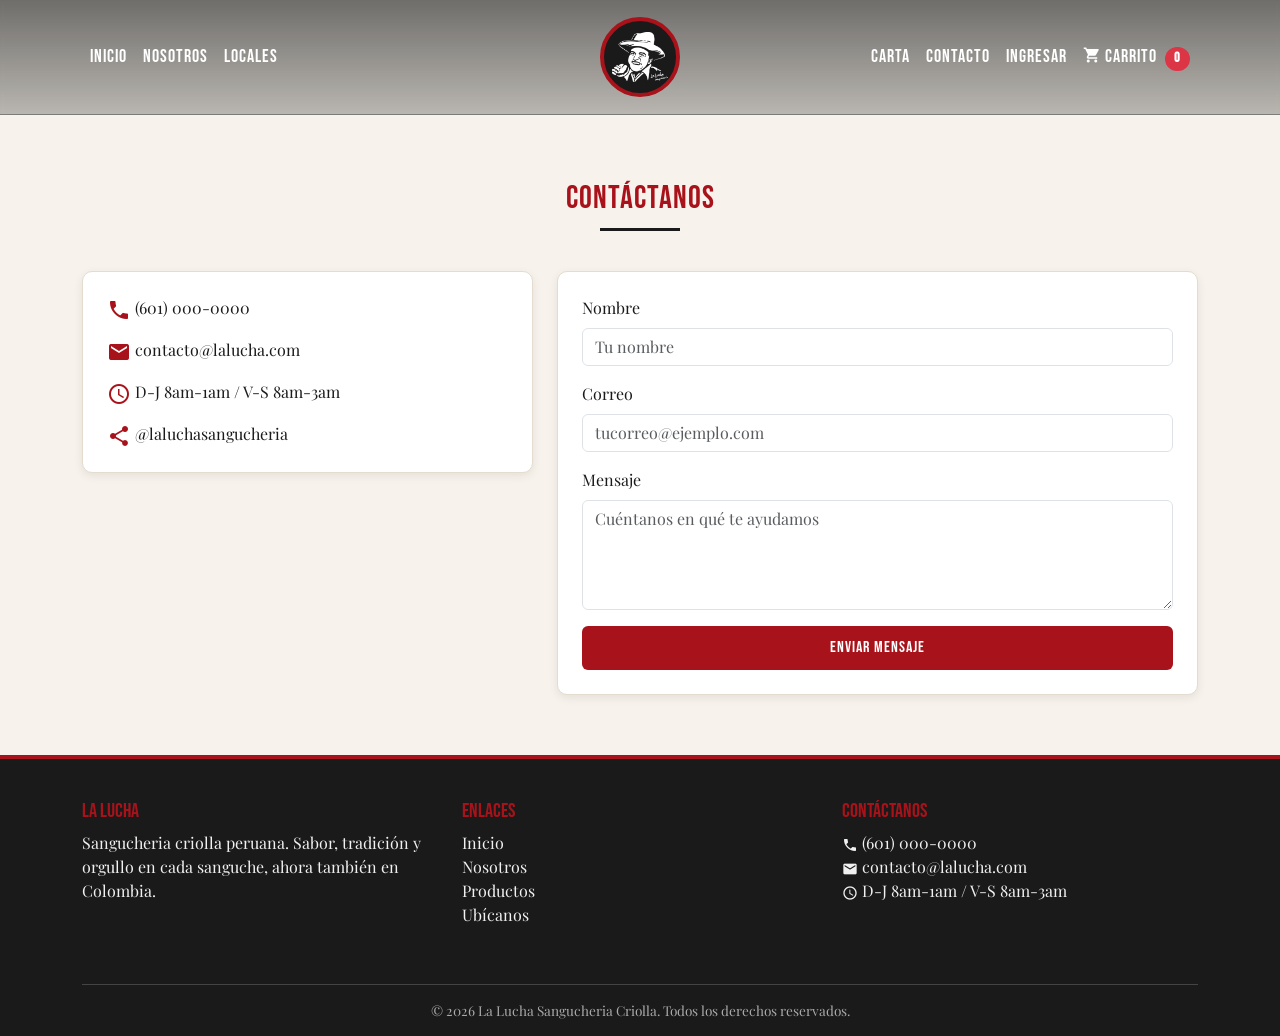
==== contacto.html @ 8f6a6864 "Diseño web La Lucha Sangucheria Criolla" ====
<!DOCTYPE html>
<html lang="es">
<head>
<meta charset="UTF-8">
<title>Contacto - La Lucha</title>
<meta name="viewport" content="width=device-width, initial-scale=1">
<link href="https://cdn.jsdelivr.net/npm/bootstrap@5.3.3/dist/css/bootstrap.min.css" rel="stylesheet">
<link href="https://fonts.googleapis.com/icon?family=Material+Icons" rel="stylesheet">
<link rel="icon" type="image/png" href="img/favicon.png">
<link href="css/style.css" rel="stylesheet">
</head>
<body data-page="contacto">

<script src="js/header.js"></script>

<section class="page-spacer">
  <div class="container">
    <h2 class="titulo-seccion">Contáctanos</h2>
    <div class="row g-4">
      <div class="col-md-5">
        <div class="card-lucha p-4 h-auto">
          <p><i class="material-icons align-middle" style="color:var(--rojo)">call</i> (601) 000-0000</p>
          <p><i class="material-icons align-middle" style="color:var(--rojo)">mail</i> contacto@lalucha.com</p>
          <p><i class="material-icons align-middle" style="color:var(--rojo)">schedule</i> D-J 8am-1am / V-S 8am-3am</p>
          <p class="mb-0"><i class="material-icons align-middle" style="color:var(--rojo)">share</i> @laluchasangucheria</p>
        </div>
      </div>
      <div class="col-md-7">
        <form onsubmit="return false;" class="card-lucha p-4">
          <div class="mb-3">
            <label class="form-label">Nombre</label>
            <input type="text" class="form-control" placeholder="Tu nombre">
          </div>
          <div class="mb-3">
            <label class="form-label">Correo</label>
            <input type="email" class="form-control" placeholder="tucorreo@ejemplo.com">
          </div>
          <div class="mb-3">
            <label class="form-label">Mensaje</label>
            <textarea class="form-control" rows="4" placeholder="Cuéntanos en qué te ayudamos"></textarea>
          </div>
          <button class="btn btn-lucha" type="submit">Enviar mensaje</button>
        </form>
      </div>
    </div>
  </div>
</section>

<script src="js/footer.js"></script>
<script src="https://cdn.jsdelivr.net/npm/bootstrap@5.3.3/dist/js/bootstrap.bundle.min.js"></script>
<script src="js/cart.js"></script>
</body>
</html>
---- css/style.css ----
@import url('https://fonts.googleapis.com/css2?family=Bebas+Neue&family=Playfair+Display:wght@400;600;700&display=swap');

:root{
  --rojo:#a8121a;
  --negro:#1a1a1a;
  --crema:#f7f3ec;
}

body{
  font-family:'Playfair Display',serif;
  background:var(--crema);
  color:var(--negro);
}

h1,h2,h3,.brand-font{
  font-family:'Bebas Neue',sans-serif;
  letter-spacing:1px;
}

/* HEADER */
.navbar-lucha{
  background:linear-gradient(rgba(0,0,0,.55),rgba(0,0,0,.25));
  border-bottom:1px solid rgba(255,255,255,.1);
  transition:.3s;
  padding:35px 0;
  backdrop-filter:blur(2px);
}
.navbar-lucha.navbar-solida{
  background:var(--negro);
  border-bottom:4px solid var(--rojo);
  box-shadow:0 2px 10px rgba(0,0,0,.3);
  padding:12px 0;
}
.logo-circulo{
  position:absolute;
  left:50%;
  top:50%;
  transform:translate(-50%,-50%);
  width:80px;
  height:80px;
  border-radius:50%;
  background:var(--negro);
  border:4px solid var(--rojo);
  display:flex;
  align-items:center;
  justify-content:center;
  overflow:hidden;
  z-index:5;
  transition:.3s;
}
.navbar-solida .logo-circulo{ width:68px; height:68px; }
.logo-circulo img{ width:78%; height:78%; object-fit:contain; }
@media (max-width:991px){
  .navbar-collapse{ background:var(--negro); margin-top:10px; border-radius:8px; padding:10px 15px; }
}
.navbar-lucha .nav-link{
  color:#fff !important;
  font-family:'Bebas Neue',sans-serif;
  font-size:1.15rem;
  letter-spacing:1px;
}
.navbar-lucha .nav-link:hover{ color:var(--rojo) !important; }
body{ padding-top:0; }

/* HERO */
.hero{
  background:linear-gradient(rgba(0,0,0,.55),rgba(0,0,0,.55)), url('https://images.unsplash.com/photo-1606755962773-d324e0a13086?w=1400') center/cover no-repeat;
  color:#fff;
  padding:200px 0 110px;
  text-align:center;
}
.page-spacer{ padding-top:180px; }
.hero h1{ font-size:4rem; color:var(--rojo); text-shadow:2px 2px 4px #000;}
.hero p{ font-size:1.3rem; }

.btn-lucha{
  background:var(--rojo);
  color:#fff;
  border:none;
  font-family:'Bebas Neue',sans-serif;
  letter-spacing:1px;
  padding:10px 28px;
}
.btn-lucha:hover{ background:#7d0e14; color:#fff; }

/* SECTIONS */
section{ padding:60px 0; }
.titulo-seccion{
  color:var(--rojo);
  text-align:center;
  margin-bottom:40px;
  position:relative;
}
.titulo-seccion::after{
  content:"";
  display:block;
  width:80px;
  height:3px;
  background:var(--negro);
  margin:10px auto 0;
}

/* CARDS */
.card-lucha{
  border:1px solid #e3dccf;
  border-radius:10px;
  overflow:hidden;
  background:#fff;
  box-shadow:0 3px 10px rgba(0,0,0,.08);
  height:100%;
  display:flex;
  flex-direction:column;
  transition:transform .2s;
}
.card-lucha:hover{ transform:translateY(-4px); }
.card-lucha .card-img-wrap{
  height:170px;
  background:#eee2d2;
  display:flex;
  align-items:center;
  justify-content:center;
  overflow:hidden;
}
.card-lucha .card-img-wrap img{ width:100%; height:100%; object-fit:cover; }
.card-lucha .card-img-wrap .img-placeholder{ color:#b6a98e; font-size:.85rem; text-align:center; }
.card-lucha .card-body{
  padding:16px;
  display:flex;
  flex-direction:column;
  flex:1;
}
.card-lucha .card-title{
  font-family:'Bebas Neue',sans-serif;
  letter-spacing:1px;
  font-size:1.25rem;
  color:var(--negro);
  margin-bottom:6px;
}
.card-lucha .card-desc{
  font-size:.88rem;
  color:#666;
  flex:1;
  margin-bottom:12px;
}
.card-lucha .card-footer-row{
  display:flex;
  align-items:center;
  justify-content:space-between;
  border-top:1px solid #f0ece2;
  padding-top:12px;
}
.precio{
  color:var(--rojo);
  font-weight:700;
  font-size:1.1rem;
}
.btn-add{
  background:var(--negro);
  color:#fff;
  border:none;
  font-size:.85rem;
  padding:7px 14px;
  border-radius:5px;
}
.btn-add:hover{ background:var(--rojo); color:#fff; }

/* FOOTER */
.footer-lucha{
  background:var(--negro);
  color:#f1f1f1;
  padding:40px 0 15px;
  border-top:4px solid var(--rojo);
}
.footer-lucha h5{
  color:var(--rojo);
  font-family:'Bebas Neue',sans-serif;
}
.footer-lucha a{ color:#f1f1f1; text-decoration:none; }
.footer-lucha a:hover{ color:var(--rojo); }
.footer-lucha .copy{
  border-top:1px solid #444;
  margin-top:25px;
  padding-top:15px;
  font-size:.85rem;
  text-align:center;
  color:#aaa;
}

.galeria-img{
  height:160px;
  object-fit:cover;
  border-radius:8px;
  box-shadow:0 2px 8px rgba(0,0,0,.1);
}
.premio-box{
  background:#fff;
  border:1px solid #e3dccf;
  border-left:4px solid var(--rojo);
  border-radius:6px;
  padding:16px;
  height:100%;
}
.premio-box .emoji{ font-size:2.2rem; color:var(--rojo); display:block; }

.tab-cat{
  background:#fff;
  border:1px solid var(--negro);
  color:var(--negro);
  font-family:'Bebas Neue',sans-serif;
  letter-spacing:1px;
  padding:8px 22px;
  border-radius:30px;
  transition:.2s;
}
.tab-cat.active, .tab-cat:hover{
  background:var(--rojo);
  border-color:var(--rojo);
  color:#fff;
}

.mapa-item{
  background:#fff;
  border-left:4px solid var(--rojo);
  padding:10px 15px;
  margin-bottom:10px;
  border-radius:4px;
  transition:.2s;
}
.mapa-item:hover{ background:#f3ece2; }
.mapa-activo{ background:var(--rojo); color:#fff; }
.mapa-activo i{ color:#fff !important; }
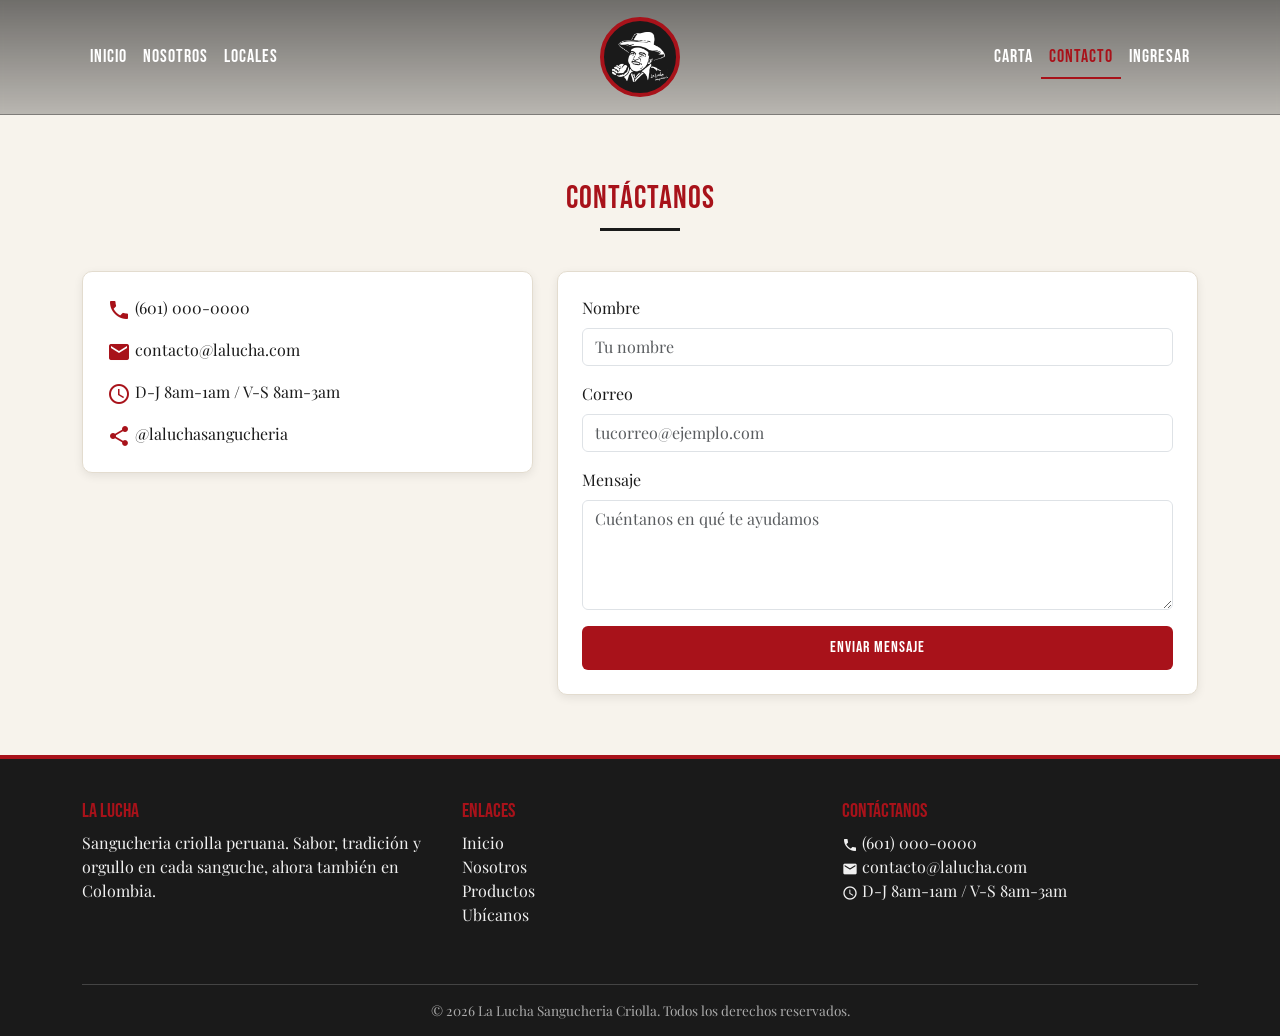
==== commit 8602df0c: "Carrito removido, animaciones añadidas" ====
--- a/contacto.html
+++ b/contacto.html
@@ -48,6 +48,5 @@
 
 <script src="js/footer.js"></script>
 <script src="https://cdn.jsdelivr.net/npm/bootstrap@5.3.3/dist/js/bootstrap.bundle.min.js"></script>
-<script src="js/cart.js"></script>
 </body>
 </html>
--- a/css/style.css
+++ b/css/style.css
@@ -6,10 +6,85 @@
   --crema:#f7f3ec;
 }
 
+@media (prefers-reduced-motion: reduce){
+  *,*::before,*::after{ animation:none !important; }
+}
+
+@keyframes fadeInUp{
+  from{ opacity:0; transform:translateY(28px); }
+  to{ opacity:1; transform:translateY(0); }
+}
+@keyframes fadeInDown{
+  from{ opacity:0; transform:translateY(-18px); }
+  to{ opacity:1; transform:translateY(0); }
+}
+@keyframes fadeIn{
+  from{ opacity:0; }
+  to{ opacity:1; }
+}
+@keyframes slideNavDown{
+  from{ opacity:0; transform:translateY(-100%); }
+  to{ opacity:1; transform:translateY(0); }
+}
+@keyframes logoPop{
+  0%{ opacity:0; transform:translate(-50%,-50%) scale(.6); }
+  70%{ transform:translate(-50%,-50%) scale(1.08); }
+  100%{ opacity:1; transform:translate(-50%,-50%) scale(1); }
+}
+@keyframes lineGrow{
+  from{ width:0; opacity:0; }
+  to{ width:80px; opacity:1; }
+}
+@keyframes kenBurns{
+  from{ transform:scale(1); }
+  to{ transform:scale(1.07); }
+}
+@keyframes cardLift{
+  to{ transform:translateY(-8px); box-shadow:0 14px 28px rgba(0,0,0,.12); }
+}
+@keyframes imgZoom{
+  to{ transform:scale(1.05); }
+}
+@keyframes tabPop{
+  from{ opacity:0; transform:translateY(10px) scale(.95); }
+  to{ opacity:1; transform:translateY(0) scale(1); }
+}
+@keyframes mapSlideIn{
+  from{ opacity:0; transform:translateX(-16px); }
+  to{ opacity:1; transform:translateX(0); }
+}
+@keyframes emojiBounce{
+  0%,100%{ transform:scale(1); }
+  50%{ transform:scale(1.12) rotate(-4deg); }
+}
+@keyframes footerUp{
+  from{ opacity:0; transform:translateY(20px); }
+  to{ opacity:1; transform:translateY(0); }
+}
+@keyframes btnPulse{
+  0%,100%{ transform:scale(1); }
+  50%{ transform:scale(1.04); }
+}
+@keyframes linkSlide{
+  to{ transform:translateX(4px); }
+}
+@keyframes underlineGrow{
+  from{ width:0; }
+  to{ width:100%; }
+}
+@keyframes mapHoverBg{
+  from{ background:#fff; }
+  to{ background:#f3ece2; }
+}
+
 body{
   font-family:'Playfair Display',serif;
   background:var(--crema);
   color:var(--negro);
+  padding-top:0;
+  min-height:100vh;
+  display:flex;
+  flex-direction:column;
 }
 
 h1,h2,h3,.brand-font{
@@ -21,9 +96,9 @@
 .navbar-lucha{
   background:linear-gradient(rgba(0,0,0,.55),rgba(0,0,0,.25));
   border-bottom:1px solid rgba(255,255,255,.1);
-  transition:.3s;
   padding:35px 0;
   backdrop-filter:blur(2px);
+  animation:slideNavDown .7s cubic-bezier(.22,1,.36,1) both;
 }
 .navbar-lucha.navbar-solida{
   background:var(--negro);
@@ -46,7 +121,7 @@
   justify-content:center;
   overflow:hidden;
   z-index:5;
-  transition:.3s;
+  animation:logoPop .8s cubic-bezier(.22,1,.36,1) .2s both;
 }
 .navbar-solida .logo-circulo{ width:68px; height:68px; }
 .logo-circulo img{ width:78%; height:78%; object-fit:contain; }
@@ -58,20 +133,56 @@
   font-family:'Bebas Neue',sans-serif;
   font-size:1.15rem;
   letter-spacing:1px;
-}
-.navbar-lucha .nav-link:hover{ color:var(--rojo) !important; }
-body{ padding-top:0; }
+  position:relative;
+}
+.navbar-lucha .nav-link::after{
+  content:"";
+  position:absolute;
+  left:0;
+  bottom:0;
+  width:0;
+  height:2px;
+  background:var(--rojo);
+}
+.navbar-lucha .nav-link:hover,
+.navbar-lucha .nav-link.active{
+  color:var(--rojo) !important;
+}
+.navbar-lucha .nav-link:hover::after,
+.navbar-lucha .nav-link.active::after{
+  animation:underlineGrow .3s ease forwards;
+}
 
 /* HERO */
 .hero{
-  background:linear-gradient(rgba(0,0,0,.55),rgba(0,0,0,.55)), url('https://images.unsplash.com/photo-1606755962773-d324e0a13086?w=1400') center/cover no-repeat;
+  position:relative;
+  overflow:hidden;
   color:#fff;
   padding:200px 0 110px;
   text-align:center;
 }
+.hero::before{
+  content:"";
+  position:absolute;
+  inset:-8%;
+  background:
+    linear-gradient(rgba(0,0,0,.55),rgba(0,0,0,.55)),
+    url('https://images.unsplash.com/photo-1606755962773-d324e0a13086?w=1400') center/cover no-repeat;
+  animation:kenBurns 18s ease-in-out infinite alternate;
+  z-index:0;
+}
+.hero .container{ position:relative; z-index:1; }
 .page-spacer{ padding-top:180px; }
-.hero h1{ font-size:4rem; color:var(--rojo); text-shadow:2px 2px 4px #000;}
-.hero p{ font-size:1.3rem; }
+.hero h1{
+  font-size:4rem;
+  color:var(--rojo);
+  text-shadow:2px 2px 4px #000;
+  animation:fadeInUp .85s cubic-bezier(.22,1,.36,1) .2s both;
+}
+.hero p{
+  font-size:1.3rem;
+  animation:fadeInUp .85s cubic-bezier(.22,1,.36,1) .4s both;
+}
 
 .btn-lucha{
   background:var(--rojo);
@@ -81,7 +192,10 @@
   letter-spacing:1px;
   padding:10px 28px;
 }
-.btn-lucha:hover{ background:#7d0e14; color:#fff; }
+.btn-lucha:hover{
+  background:#7d0e14;
+  color:#fff;
+}
 
 /* SECTIONS */
 section{ padding:60px 0; }
@@ -90,6 +204,7 @@
   text-align:center;
   margin-bottom:40px;
   position:relative;
+  animation:fadeInDown .7s cubic-bezier(.22,1,.36,1) both;
 }
 .titulo-seccion::after{
   content:"";
@@ -98,6 +213,7 @@
   height:3px;
   background:var(--negro);
   margin:10px auto 0;
+  animation:lineGrow .6s cubic-bezier(.22,1,.36,1) .3s both;
 }
 
 /* CARDS */
@@ -110,9 +226,13 @@
   height:100%;
   display:flex;
   flex-direction:column;
-  transition:transform .2s;
-}
-.card-lucha:hover{ transform:translateY(-4px); }
+  animation:fadeInUp .7s cubic-bezier(.22,1,.36,1) both;
+  transition:transform .35s cubic-bezier(.22,1,.36,1), box-shadow .35s ease;
+}
+.card-lucha:hover{
+  transform:translateY(-8px);
+  box-shadow:0 14px 28px rgba(0,0,0,.12);
+}
 .card-lucha .card-img-wrap{
   height:170px;
   background:#eee2d2;
@@ -120,7 +240,9 @@
   align-items:center;
   justify-content:center;
   overflow:hidden;
-}
+  transition:transform .45s ease;
+}
+.card-lucha:hover .card-img-wrap{ transform:scale(1.04); }
 .card-lucha .card-img-wrap img{ width:100%; height:100%; object-fit:cover; }
 .card-lucha .card-img-wrap .img-placeholder{ color:#b6a98e; font-size:.85rem; text-align:center; }
 .card-lucha .card-body{
@@ -154,15 +276,6 @@
   font-weight:700;
   font-size:1.1rem;
 }
-.btn-add{
-  background:var(--negro);
-  color:#fff;
-  border:none;
-  font-size:.85rem;
-  padding:7px 14px;
-  border-radius:5px;
-}
-.btn-add:hover{ background:var(--rojo); color:#fff; }
 
 /* FOOTER */
 .footer-lucha{
@@ -170,13 +283,18 @@
   color:#f1f1f1;
   padding:40px 0 15px;
   border-top:4px solid var(--rojo);
+  margin-top:auto;
+  animation:footerUp .8s cubic-bezier(.22,1,.36,1) both;
 }
 .footer-lucha h5{
   color:var(--rojo);
   font-family:'Bebas Neue',sans-serif;
 }
-.footer-lucha a{ color:#f1f1f1; text-decoration:none; }
-.footer-lucha a:hover{ color:var(--rojo); }
+.footer-lucha a{ color:#f1f1f1; text-decoration:none; display:inline-block; }
+.footer-lucha a:hover{
+  color:var(--rojo);
+  animation:linkSlide .25s ease forwards;
+}
 .footer-lucha .copy{
   border-top:1px solid #444;
   margin-top:25px;
@@ -191,6 +309,7 @@
   object-fit:cover;
   border-radius:8px;
   box-shadow:0 2px 8px rgba(0,0,0,.1);
+  animation:fadeInUp .7s cubic-bezier(.22,1,.36,1) both;
 }
 .premio-box{
   background:#fff;
@@ -199,7 +318,9 @@
   border-radius:6px;
   padding:16px;
   height:100%;
-}
+  animation:fadeInUp .7s cubic-bezier(.22,1,.36,1) both;
+}
+.premio-box:hover .emoji{ animation:emojiBounce .5s ease; }
 .premio-box .emoji{ font-size:2.2rem; color:var(--rojo); display:block; }
 
 .tab-cat{
@@ -210,7 +331,7 @@
   letter-spacing:1px;
   padding:8px 22px;
   border-radius:30px;
-  transition:.2s;
+  animation:tabPop .5s cubic-bezier(.22,1,.36,1) both;
 }
 .tab-cat.active, .tab-cat:hover{
   background:var(--rojo);
@@ -224,8 +345,63 @@
   padding:10px 15px;
   margin-bottom:10px;
   border-radius:4px;
-  transition:.2s;
-}
-.mapa-item:hover{ background:#f3ece2; }
+  animation:mapSlideIn .5s cubic-bezier(.22,1,.36,1) both;
+}
+.mapa-item:hover:not(.mapa-activo){ animation:mapHoverBg .25s ease forwards; }
 .mapa-activo{ background:var(--rojo); color:#fff; }
 .mapa-activo i{ color:#fff !important; }
+
+/* Escalonado de tarjetas y elementos en filas */
+.row.g-4 > [class*="col-"]:nth-child(1) .card-lucha,
+.row.g-4 > [class*="col-"]:nth-child(1) > .card-lucha{ animation-delay:.1s; }
+.row.g-4 > [class*="col-"]:nth-child(2) .card-lucha,
+.row.g-4 > [class*="col-"]:nth-child(2) > .card-lucha{ animation-delay:.2s; }
+.row.g-4 > [class*="col-"]:nth-child(3) .card-lucha,
+.row.g-4 > [class*="col-"]:nth-child(3) > .card-lucha{ animation-delay:.3s; }
+.row.g-4 > [class*="col-"]:nth-child(4) .card-lucha,
+.row.g-4 > [class*="col-"]:nth-child(4) > .card-lucha{ animation-delay:.4s; }
+.row.g-4 > [class*="col-"]:nth-child(5) .card-lucha,
+.row.g-4 > [class*="col-"]:nth-child(5) > .card-lucha{ animation-delay:.5s; }
+.row.g-4 > [class*="col-"]:nth-child(6) .card-lucha,
+.row.g-4 > [class*="col-"]:nth-child(6) > .card-lucha{ animation-delay:.6s; }
+
+#listaProductos > [class*="col-"]:nth-child(1) .card-lucha{ animation-delay:.05s; }
+#listaProductos > [class*="col-"]:nth-child(2) .card-lucha{ animation-delay:.1s; }
+#listaProductos > [class*="col-"]:nth-child(3) .card-lucha{ animation-delay:.15s; }
+#listaProductos > [class*="col-"]:nth-child(4) .card-lucha{ animation-delay:.2s; }
+#listaProductos > [class*="col-"]:nth-child(5) .card-lucha{ animation-delay:.25s; }
+#listaProductos > [class*="col-"]:nth-child(6) .card-lucha{ animation-delay:.3s; }
+
+.row.g-2 > [class*="col-"]:nth-child(1) .galeria-img{ animation-delay:.15s; }
+.row.g-2 > [class*="col-"]:nth-child(2) .galeria-img{ animation-delay:.25s; }
+.row.g-2 > [class*="col-"]:nth-child(3) .galeria-img{ animation-delay:.35s; }
+.row.g-2 > [class*="col-"]:nth-child(4) .galeria-img{ animation-delay:.45s; }
+
+.row.g-4 > [class*="col-"]:nth-child(1) .premio-box{ animation-delay:.1s; }
+.row.g-4 > [class*="col-"]:nth-child(2) .premio-box{ animation-delay:.25s; }
+.row.g-4 > [class*="col-"]:nth-child(3) .premio-box{ animation-delay:.4s; }
+
+.d-flex.gap-2 .tab-cat:nth-child(1){ animation-delay:.1s; }
+.d-flex.gap-2 .tab-cat:nth-child(2){ animation-delay:.2s; }
+.d-flex.gap-2 .tab-cat:nth-child(3){ animation-delay:.3s; }
+
+.page-spacer .ratio{
+  animation:fadeIn .8s ease .4s both;
+}
+
+.row.g-5 > [class*="col-"]:nth-child(1){
+  animation:fadeInUp .75s cubic-bezier(.22,1,.36,1) .15s both;
+}
+.row.g-5 > [class*="col-"]:nth-child(2){
+  animation:fadeInUp .75s cubic-bezier(.22,1,.36,1) .3s both;
+}
+
+.page-spacer .card-lucha{
+  animation:fadeInUp .75s cubic-bezier(.22,1,.36,1) .25s both;
+}
+
+.form-control:focus{
+  border-color:var(--rojo);
+  box-shadow:0 0 0 .2rem rgba(168,18,26,.15);
+  animation:fadeIn .3s ease;
+}
